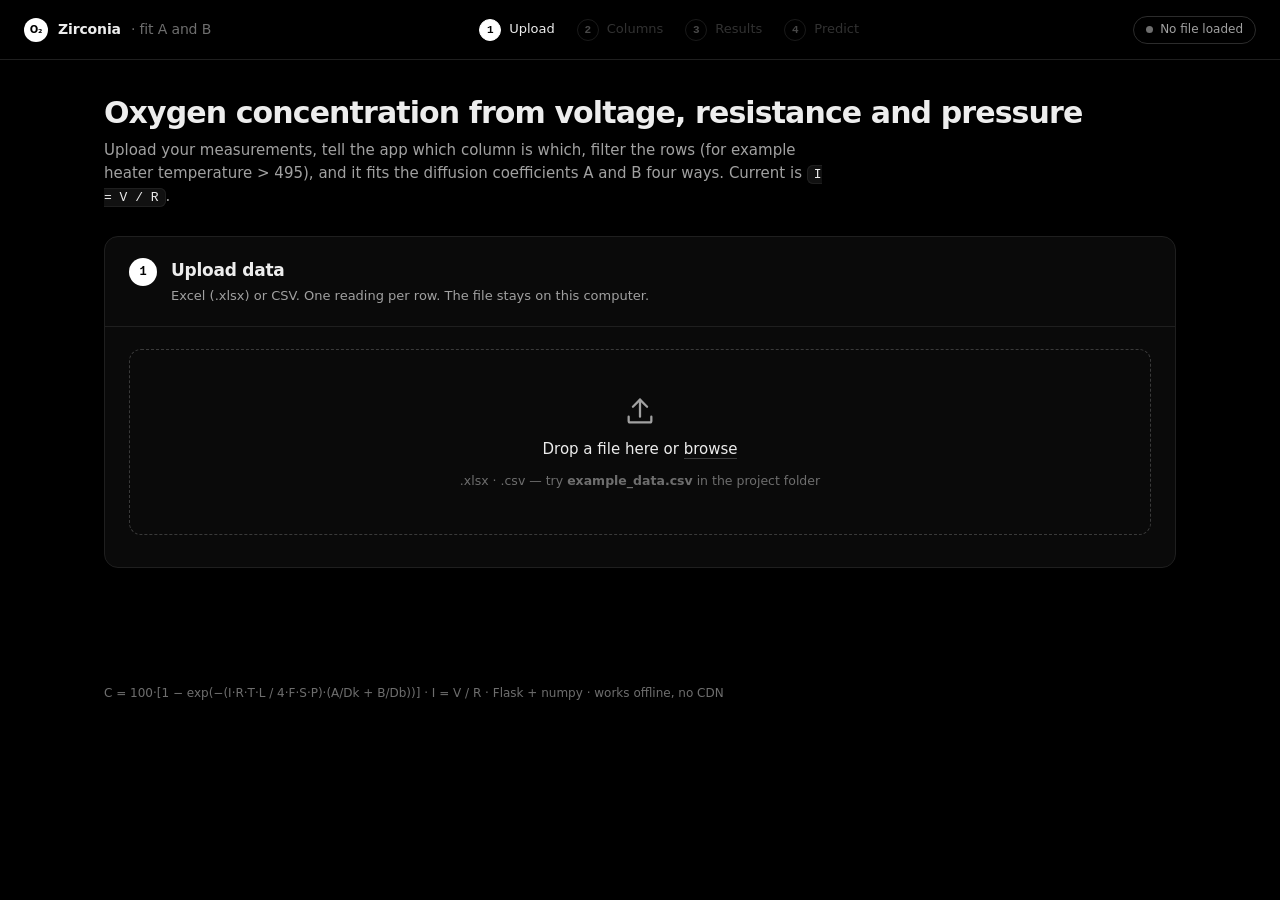
==== templates/fit.html @ 752ea03b "add" ====
<!DOCTYPE html>
<html lang="en">
<head>
<meta charset="utf-8">
<meta name="viewport" content="width=device-width, initial-scale=1">
<title>Zirconia O₂ · Fit A and B</title>
<link rel="stylesheet" href="/static/style.css">
</head>
<body>
<header class="top">
  <div class="brand"><span class="logo">O₂</span>Zirconia <span class="sub">· fit A and B</span></div>
  <ol class="stepper" id="stepper">
    <li class="on"><a href="#upload"><b>1</b><span>Upload</span></a></li>
    <li class="locked"><a href="#columns"><b>2</b><span>Columns</span></a></li>
    <li class="locked"><a href="#results"><b>3</b><span>Results</span></a></li>
    <li class="locked"><a href="#predict"><b>4</b><span>Predict</span></a></li>
  </ol>
  <span class="status" id="status"><i></i>No file loaded</span>
</header>

<main class="wrap">
  <div class="hero">
    <h1>Oxygen concentration from voltage, resistance and pressure</h1>
    <p>Upload your measurements, tell the app which column is which, filter the rows (for example heater temperature &gt; 495),
      and it fits the diffusion coefficients A and B four ways. Current is <code>I = V / R</code>.</p>
  </div>

  <!-- 1 · upload -->
  <section class="panel" id="upload">
    <div class="panel-h"><span class="num">1</span><div><h2>Upload data</h2><p>Excel (.xlsx) or CSV. One reading per row. The file stays on this computer.</p></div></div>
    <div class="panel-b">
      <label class="drop" id="drop" for="file">
        <input id="file" type="file" accept=".xlsx,.xlsm,.csv,.txt,.tsv" hidden>
        <svg viewBox="0 0 24 24" fill="none" stroke="currentColor" stroke-width="1.6" stroke-linecap="round" stroke-linejoin="round"><path d="M12 16V4"/><path d="m7 9 5-5 5 5"/><path d="M4 16v3a1 1 0 0 0 1 1h14a1 1 0 0 0 1-1v-3"/></svg>
        <span class="big-t">Drop a file here or <u>browse</u></span>
        <small>.xlsx · .csv — try <b>example_data.csv</b> in the project folder</small>
      </label>
      <div class="filebar hidden" id="fileBar">
        <span class="ic" id="fileExt">CSV</span>
        <div style="min-width:0"><div class="nm" id="fileName"></div><div class="meta" id="fileMeta"></div></div>
        <label class="btn" for="file">Change file</label>
      </div>
      <div class="err" id="upErr"></div>
      <div id="sheetBox" class="hidden">
        <div class="inline">
          <div class="field" id="sheetField"><label class="f" for="sheet">Sheet</label><div class="inp"><select id="sheet"></select></div></div>
          <div class="field"><label class="f" for="hdr">Header row (the row with column names)</label><div class="inp"><input id="hdr" type="number" min="1" step="1" value="1"><span class="unit">row</span></div></div>
          <div class="field"><label class="f">Data rows below the header</label><div class="inp"><input id="nrows" disabled value="—"></div></div>
        </div>
        <div class="tbl preview"><table id="preview"></table></div>
      </div>
    </div>
  </section>

  <!-- 2 · columns -->
  <section class="panel hidden" id="columns">
    <div class="panel-h"><span class="num">2</span><div><h2>Choose columns, units and filter</h2><p>Nothing is guessed from the names. Your choices are remembered for files with the same columns.</p></div></div>
    <div class="panel-b">
      <p class="sub-h">Columns</p>
      <div class="maplist" id="map"></div>
      <p class="sub-h">Use only rows where</p>
      <p class="hint">Rows that fail any filter are left out. Leave the column empty for no filter.</p>
      <div id="filters"></div>
      <button class="btn" id="addFilter" type="button">+ Add filter</button>
      <details class="consts"><summary>Sensor constants — placeholders, set them to your sensor's values</summary><div class="params" id="consts"></div></details>
    </div>
    <div class="foot"><button class="btn primary lg" id="run" type="button">Run the 4 optimizations</button><span class="note" id="runMsg"></span></div>
  </section>

  <!-- 3 · results -->
  <section class="panel hidden" id="results">
    <div class="panel-h"><span class="num">3</span><div><h2>Results</h2><p id="resSub"></p></div>
      <div class="act"><button class="btn" id="dl" type="button">Download predictions (CSV)</button></div></div>
    <div class="panel-b" id="resBody"></div>
  </section>

  <!-- 4 · predict -->
  <section class="panel hidden" id="predict">
    <div class="panel-h"><span class="num">4</span><div><h2>Predict concentration</h2><p>Enter one reading in the units chosen in step 2. The averaged A and B are used by default.</p></div></div>
    <div class="panel-b">
      <div class="grid g-pred">
        <div id="predForm"></div>
        <div class="card">
          <div class="card-h"><h3>Predicted O₂ concentration</h3><span class="pill" id="predPill">Average</span></div>
          <div class="big" id="predC">—</div>
          <div class="note" id="predSub"></div>
          <div class="tbl" style="margin-top:16px"><table id="predAll"></table></div>
        </div>
      </div>
    </div>
  </section>
</main>
<footer>C = 100·[1 − exp(−(I·R·T·L / 4·F·S·P)·(A/Dk + B/Db))] · I = V / R · Flask + numpy · works offline, no CDN</footer>
<div class="toast" id="toast"></div>
<script src="/static/charts.js"></script>
<script src="/static/fit.js"></script>
</body>
</html>
---- static/style.css ----
/* Zirconia O2 · Upload & fit. Black & white, Vercel-like. No external fonts or CDN. */
:root{
  color-scheme: dark;
  --bg:#000; --panel:#0a0a0a; --raise:#111; --hover:#151515;
  --line:#1f1f1f; --line-2:#2c2c2c; --line-3:#3a3a3a;
  --text:#ededed; --text-2:#a1a1a1; --muted:#6e6e6e;
  --grid:#1a1a1a; --axis:#333; --surface:#0a0a0a;
  --good:#22c55e; --warn:#f5a524; --bad:#f87171;
  --sans: system-ui,-apple-system,"Segoe UI",Roboto,"Helvetica Neue",Arial,sans-serif;
  --mono: ui-monospace,SFMono-Regular,"SF Mono",Menlo,Consolas,"Liberation Mono",monospace;
  --r:10px;
}
*{box-sizing:border-box}
html{scroll-behavior:smooth;scroll-padding-top:76px}
body{margin:0;background:var(--bg);color:var(--text);font:14px/1.55 var(--sans);-webkit-font-smoothing:antialiased}
a{color:inherit}
.hidden{display:none!important}

/* ---------- top bar with stepper ---------- */
.top{position:sticky;top:0;z-index:30;display:flex;align-items:center;gap:20px;height:60px;padding:0 24px;
  background:rgba(0,0,0,.78);backdrop-filter:saturate(180%) blur(12px);-webkit-backdrop-filter:saturate(180%) blur(12px);border-bottom:1px solid var(--line)}
.brand{display:flex;align-items:center;gap:10px;font-weight:600;letter-spacing:-.01em;white-space:nowrap}
.brand .logo{width:24px;height:24px;border-radius:50%;background:#fff;color:#000;display:grid;place-items:center;font:700 10px var(--sans)}
.brand .sub{color:var(--muted);font-weight:400}
.stepper{display:flex;gap:4px;margin:0 auto;padding:0;list-style:none}
.stepper a{display:flex;align-items:center;gap:8px;padding:6px 12px 6px 6px;border-radius:999px;color:var(--muted);text-decoration:none;font-size:13px;white-space:nowrap;transition:background .15s,color .15s}
.stepper a:hover{background:var(--hover);color:var(--text)}
.stepper b{width:22px;height:22px;border-radius:50%;display:grid;place-items:center;border:1px solid var(--line-3);font:600 11px var(--mono);color:var(--text-2)}
.stepper li.on a{color:var(--text)} .stepper li.on b{background:#fff;color:#000;border-color:#fff}
.stepper li.done a{color:var(--text-2)} .stepper li.done b{background:#1f1f1f;color:var(--text);border-color:#1f1f1f}
.stepper li.locked a{pointer-events:none;opacity:.45}
.status{display:inline-flex;align-items:center;gap:7px;height:28px;padding:0 12px;border:1px solid var(--line-2);border-radius:999px;font-size:12px;color:var(--text-2);white-space:nowrap;max-width:280px;overflow:hidden;text-overflow:ellipsis}
.status i{width:7px;height:7px;border-radius:50%;background:var(--muted);flex:none}
@media (max-width:900px){.stepper span{display:none}.stepper a{padding:6px}.brand .sub{display:none}}

/* ---------- page ---------- */
.wrap{max-width:1120px;margin:0 auto;padding:36px 24px 96px}
.hero{margin:0 0 28px}
.hero h1{font-size:30px;line-height:1.15;letter-spacing:-.03em;margin:0 0 8px;font-weight:700}
.hero p{color:var(--text-2);margin:0;max-width:720px;font-size:15px}
.hero code{font:13px var(--mono);color:var(--text);background:var(--raise);border:1px solid var(--line);border-radius:6px;padding:1px 6px}

.panel{background:var(--panel);border:1px solid var(--line);border-radius:14px;margin-bottom:20px;overflow:hidden}
.panel-h{display:flex;gap:14px;align-items:flex-start;padding:20px 24px;border-bottom:1px solid var(--line)}
.panel-h .num{flex:none;width:28px;height:28px;border-radius:50%;background:#fff;color:#000;display:grid;place-items:center;font:700 12px var(--mono);margin-top:1px}
.panel-h h2{font-size:17px;letter-spacing:-.015em;margin:0;font-weight:600}
.panel-h p{margin:2px 0 0;color:var(--text-2);font-size:13px}
.panel-h .act{margin-left:auto;display:flex;gap:8px;align-items:center}
.panel-b{padding:22px 24px}
.sub-h{font-size:13px;font-weight:600;margin:24px 0 4px;color:var(--text)}
.sub-h:first-child{margin-top:0}
.hint{color:var(--muted);font-size:12.5px;margin:0 0 12px}

/* ---------- drop zone & file bar ---------- */
.drop{display:flex;flex-direction:column;align-items:center;gap:10px;padding:44px 20px;border:1.5px dashed var(--line-3);border-radius:12px;
  text-align:center;color:var(--text-2);cursor:pointer;transition:border-color .15s,background .15s}
.drop:hover,.drop.on{border-color:#8a8a8a;background:#0f0f0f}
.drop svg{width:34px;height:34px;color:var(--text-2)}
.drop .big-t{font-size:15px;color:var(--text);font-weight:500}
.drop .big-t u{text-decoration:none;border-bottom:1px solid var(--line-3)}
.drop small{color:var(--muted);font-size:12.5px}
.filebar{display:flex;align-items:center;gap:14px;padding:12px 14px;border:1px solid var(--line-2);border-radius:12px;background:#000}
.filebar .ic{width:36px;height:36px;border-radius:8px;background:var(--raise);border:1px solid var(--line-2);display:grid;place-items:center;font:600 10px var(--mono);color:var(--text-2);flex:none}
.filebar .nm{font-weight:500;overflow:hidden;text-overflow:ellipsis;white-space:nowrap}
.filebar .meta{color:var(--muted);font-size:12.5px}
.filebar .btn{margin-left:auto}
.err{color:var(--bad);font-size:13px;margin-top:10px}

/* ---------- form controls ---------- */
label.f{display:block;font-size:12.5px;color:var(--text-2);margin:0 0 6px}
.field{margin-bottom:14px;min-width:0}
.inp{display:flex;align-items:center;height:38px;background:#000;border:1px solid var(--line-2);border-radius:8px;transition:border-color .15s,box-shadow .15s;min-width:0}
.inp:hover{border-color:var(--line-3)}
.inp:focus-within{border-color:#8a8a8a;box-shadow:0 0 0 3px rgba(255,255,255,.07)}
.inp input,.inp select{flex:1;min-width:0;width:100%;height:100%;background:transparent;border:0;outline:0;color:var(--text);font:14px var(--sans);padding:0 11px}
.inp input{font-family:var(--mono)}
.inp select{appearance:none;-webkit-appearance:none;cursor:pointer;padding-right:30px;
  background-image:linear-gradient(45deg,transparent 50%,#8a8a8a 50%),linear-gradient(135deg,#8a8a8a 50%,transparent 50%);
  background-position:calc(100% - 15px) 50%,calc(100% - 10px) 50%;background-size:5px 5px;background-repeat:no-repeat}
.inp select option{background:#111;color:var(--text)}
.inp .unit{padding:0 11px;color:var(--muted);font:12px var(--mono);border-left:1px solid var(--line);height:100%;display:flex;align-items:center;white-space:nowrap}
.inp.big-in{height:44px}.inp.big-in input{font-size:16px}
.inline{display:grid;grid-template-columns:repeat(3,minmax(0,1fr));gap:14px;margin-top:18px}

/* column mapping: one row per role */
.maplist{border:1px solid var(--line);border-radius:12px;overflow:hidden}
.maprow{display:grid;grid-template-columns:minmax(0,1.1fr) minmax(0,1.6fr) 150px;gap:12px;align-items:center;padding:12px 14px;border-bottom:1px solid var(--line);background:#000}
.maprow:last-child{border-bottom:0}
.maprow .lab{font-weight:500}
.maprow .lab small{display:block;color:var(--muted);font-weight:400;font-size:12px}
.maprow .tag{display:inline-block;margin-left:6px;font:500 10.5px var(--mono);color:var(--muted);border:1px solid var(--line-2);border-radius:999px;padding:0 6px;vertical-align:1px}
.maprow.miss{background:#140707}
@media (max-width:760px){.maprow{grid-template-columns:1fr}.inline{grid-template-columns:1fr}}

/* filters */
.frow{display:grid;grid-template-columns:52px minmax(0,2fr) 92px minmax(0,1fr) 38px;gap:8px;align-items:center;margin-bottom:8px}
.frow .w{color:var(--muted);font-size:13px;text-align:right}
.x{height:38px;width:38px;border-radius:8px;border:1px solid var(--line-2);background:#000;color:var(--text-2);cursor:pointer;font-size:16px}
.x:hover{color:var(--text);border-color:var(--line-3)}
details.consts{margin-top:22px;border:1px solid var(--line);border-radius:12px;background:#000}
details.consts summary{cursor:pointer;padding:12px 14px;color:var(--text-2);font-size:13px;list-style:none}
details.consts summary::before{content:"▸";display:inline-block;width:16px;color:var(--muted)}
details.consts[open] summary::before{content:"▾"}
details.consts .params{padding:4px 14px 6px;display:grid;grid-template-columns:repeat(auto-fit,minmax(200px,1fr));gap:0 14px}

/* buttons */
.btn{height:36px;padding:0 14px;border-radius:8px;border:1px solid var(--line-2);background:#000;color:var(--text);font:500 13px var(--sans);cursor:pointer;display:inline-flex;align-items:center;gap:6px;text-decoration:none;transition:background .15s,border-color .15s}
.btn:hover{background:var(--hover);border-color:var(--line-3)}
.btn.primary{background:#ededed;color:#000;border-color:#ededed}
.btn.primary:hover{background:#fff}
.btn.lg{height:42px;padding:0 20px;font-size:14px}
.btn:disabled{opacity:.5;cursor:wait}
.row{display:flex;gap:10px;align-items:center;flex-wrap:wrap}
.foot{display:flex;gap:12px;align-items:center;padding:16px 24px;border-top:1px solid var(--line);background:#070707}
.note{color:var(--text-2);font-size:13px}

/* ---------- tables ---------- */
.tbl{border:1px solid var(--line);border-radius:12px;overflow:auto;background:#000}
table{width:100%;border-collapse:collapse;font-size:13px}
th,td{padding:9px 12px;border-bottom:1px solid var(--line);text-align:right;white-space:nowrap}
tbody tr:last-child td{border-bottom:0}
th:first-child,td:first-child,th.l,td.l{text-align:left}
th{font-weight:500;color:var(--muted);font-size:12px;background:#070707;position:sticky;top:0}
td{font-family:var(--mono);font-variant-numeric:tabular-nums}
td.l{font-family:var(--sans)}
tbody tr:hover td{background:var(--hover)}
tr.best td{background:#161616;color:#fff}
.preview{max-height:300px;margin-top:16px}
.preview td{color:var(--text-2)}
.sw{display:inline-block;width:10px;height:10px;border-radius:3px;vertical-align:middle;margin-right:8px}

/* ---------- results ---------- */
.funnel{display:flex;flex-wrap:wrap;gap:8px;margin:0 0 18px}
.funnel span{display:inline-flex;align-items:center;gap:8px;height:30px;padding:0 12px;border:1px solid var(--line-2);border-radius:999px;font-size:12.5px;color:var(--text-2);background:#000}
.funnel b{font:600 12.5px var(--mono);color:var(--text)}
.tiles{display:grid;grid-template-columns:repeat(auto-fit,minmax(170px,1fr));border:1px solid var(--line);border-radius:12px;overflow:hidden;margin-bottom:18px;background:#000}
.tile{padding:16px 18px;border-right:1px solid var(--line);border-bottom:1px solid var(--line);margin:0 -1px -1px 0}
.tile .t{font-size:12px;color:var(--muted)}
.tile .v{font:600 24px var(--sans);letter-spacing:-.03em;margin-top:4px}
.tile .s{font:12px var(--mono);color:var(--text-2);margin-top:2px}
.eq{font:13.5px/1.75 var(--mono);background:#000;border:1px solid var(--line);border-radius:10px;padding:12px 14px;overflow-x:auto;white-space:nowrap;color:#e6e6e6;margin:10px 0}
.conds{margin:8px 0;padding:0;list-style:none;display:grid;grid-template-columns:repeat(auto-fit,minmax(220px,1fr));gap:8px}
.conds li{font-size:13px;color:var(--text-2)}
.conds b{display:block;color:var(--text);font-weight:600;margin-bottom:2px}
.conds li code{font:12.5px var(--mono);color:var(--text)}
.grid{display:grid;gap:16px}
.g2{grid-template-columns:repeat(2,minmax(0,1fr))}
.g-pred{grid-template-columns:minmax(0,5fr) minmax(0,7fr)}
@media (max-width:900px){.g2,.g-pred{grid-template-columns:1fr}}
.card{background:#000;border:1px solid var(--line);border-radius:12px;padding:18px;min-width:0}
.card-h{display:flex;align-items:center;justify-content:space-between;gap:12px;margin-bottom:2px}
.card h3{font-size:14px;margin:0;font-weight:600}
.card .desc{color:var(--text-2);font-size:12.5px;margin:2px 0 12px}
.mini{height:32px;width:170px}.mini select{font-size:13px}

/* ---------- prediction ---------- */
.big{font:700 64px/1 var(--sans);letter-spacing:-.05em;margin:10px 0 6px}
.big small{font-size:24px;color:var(--text-2);font-weight:500;margin-left:4px;letter-spacing:-.02em}
.pill{display:inline-flex;align-items:center;height:24px;padding:0 10px;border:1px solid var(--line-2);border-radius:999px;font-size:12px;color:var(--text-2)}

/* ---------- charts (used by charts.js) ---------- */
.chart{position:relative;width:100%}
.chart svg{display:block;width:100%;overflow:visible}
.legend{display:flex;flex-wrap:wrap;gap:4px 14px;font-size:12px;color:var(--text-2);margin:0 0 8px}
.legend span{display:inline-flex;align-items:center;gap:6px}
.legend svg{width:18px;height:12px;overflow:visible}
.tip{position:absolute;pointer-events:none;z-index:5;background:#111;border:1px solid var(--line-2);border-radius:8px;padding:8px 10px;font:12px/1.5 var(--mono);color:var(--text);white-space:nowrap;box-shadow:0 8px 24px rgba(0,0,0,.6);opacity:0;transition:opacity .08s}
.tip .n{font-family:var(--sans);color:var(--text-2);font-size:11px}

.toast{position:fixed;bottom:20px;right:20px;background:#111;border:1px solid var(--line-2);border-radius:8px;padding:10px 14px;font-size:13px;opacity:0;transform:translateY(8px);transition:all .2s;z-index:50}
.toast.on{opacity:1;transform:none}
footer{max-width:1120px;margin:0 auto;padding:0 24px 40px;color:var(--muted);font-size:12px}

/* ---------- condition links & detail page ---------- */
.tabs{display:flex;gap:4px;margin:0 auto;overflow-x:auto;padding:0 8px}
.tabs a{display:inline-flex;align-items:center;gap:7px;height:30px;padding:0 11px;border-radius:999px;color:var(--text-2);text-decoration:none;font-size:13px;white-space:nowrap;border:1px solid transparent}
.tabs a:hover{background:var(--hover);color:var(--text)}
.tabs a.on{background:#1a1a1a;color:var(--text);border-color:var(--line-2)}
.tabs i{width:8px;height:8px;border-radius:50%;display:inline-block}
.eyebrow-s{display:flex;align-items:center;font:12px var(--mono);color:var(--muted);margin:0 0 8px}
td.good,.good{color:#4ade80} td.bad,.bad{color:var(--bad)}
td a,.note a,p a{color:var(--text);text-decoration:none;border-bottom:1px solid var(--line-3)}
td a:hover,.note a:hover,p a:hover{border-color:var(--text)}
tr.click{cursor:pointer} tr.click:hover td{background:#191919}
.go{font:12px var(--sans);color:var(--text-2);white-space:nowrap}
tr.click:hover .go{color:var(--text)}
.conds a{display:block;text-decoration:none;color:inherit;border:1px solid var(--line);border-radius:10px;padding:10px 12px;background:#000;transition:border-color .15s,background .15s}
.conds a:hover{border-color:var(--line-3);background:#0d0d0d}
.conds a span{float:right;color:var(--muted);font-size:12px}
@media (max-width:900px){.tabs a{padding:0 8px}}
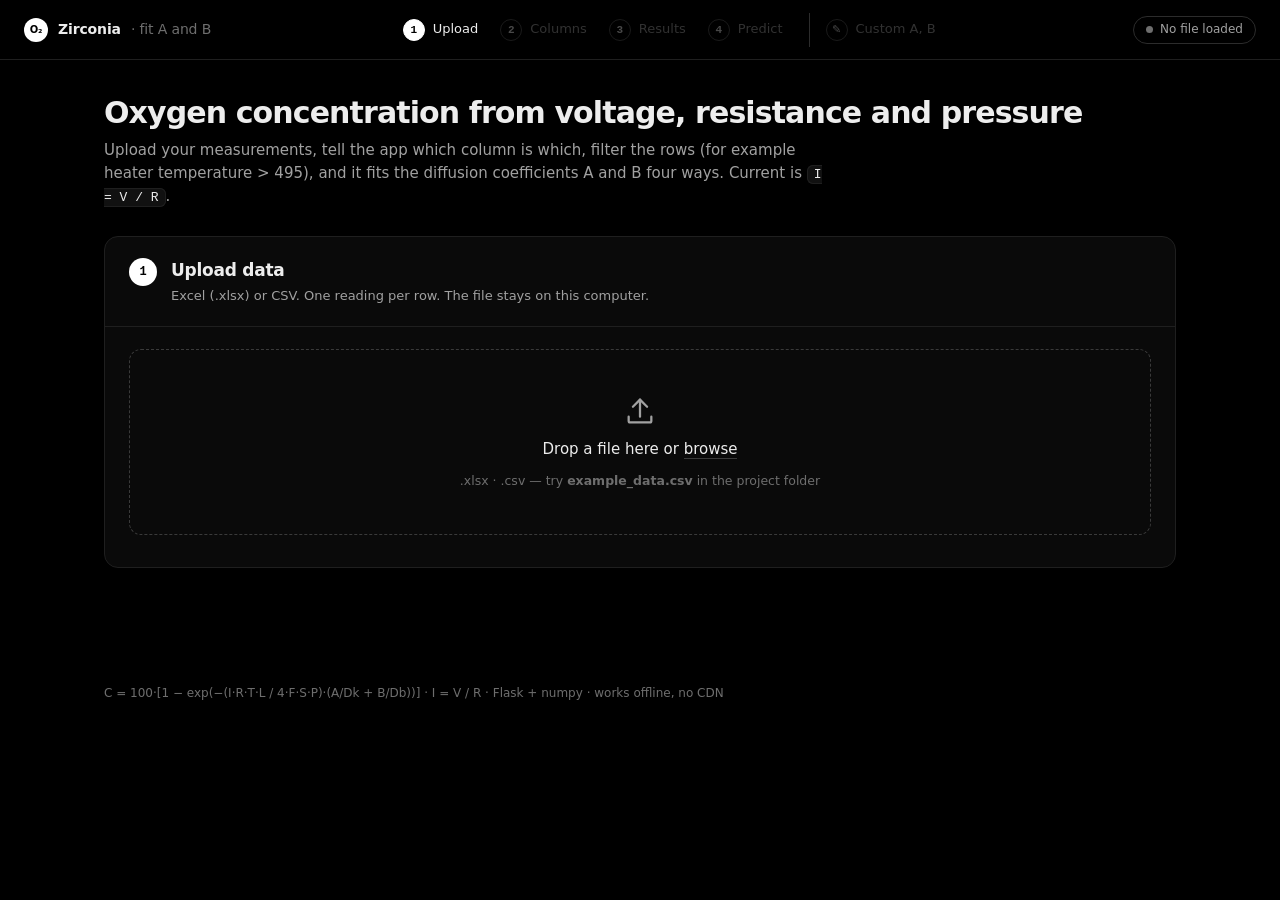
==== commit b14da4e4: "add" ====
--- a/templates/fit.html
+++ b/templates/fit.html
@@ -14,6 +14,7 @@
     <li class="locked"><a href="#columns"><b>2</b><span>Columns</span></a></li>
     <li class="locked"><a href="#results"><b>3</b><span>Results</span></a></li>
     <li class="locked"><a href="#predict"><b>4</b><span>Predict</span></a></li>
+    <li class="locked extra" id="navCustom"><a href="/condition/custom" title="Enter your own A and B"><b>✎</b><span>Custom A, B</span></a></li>
   </ol>
   <span class="status" id="status"><i></i>No file loaded</span>
 </header>
@@ -70,7 +71,7 @@
   <!-- 3 · results -->
   <section class="panel hidden" id="results">
     <div class="panel-h"><span class="num">3</span><div><h2>Results</h2><p id="resSub"></p></div>
-      <div class="act"><button class="btn" id="dl" type="button">Download predictions (CSV)</button></div></div>
+      <div class="act"><a class="btn" href="/condition/custom">Try your own A, B →</a><button class="btn" id="dl" type="button">Download predictions (CSV)</button></div></div>
     <div class="panel-b" id="resBody"></div>
   </section>
 
--- a/static/style.css
+++ b/static/style.css
@@ -188,3 +188,10 @@
 .conds a:hover{border-color:var(--line-3);background:#0d0d0d}
 .conds a span{float:right;color:var(--muted);font-size:12px}
 @media (max-width:900px){.tabs a{padding:0 8px}}
+.cform{display:grid;grid-template-columns:minmax(0,1fr) minmax(0,1fr) auto;gap:14px;align-items:end;max-width:760px}
+.cform .field{margin-bottom:14px}.cform .btn{margin-bottom:14px}
+.btn.chip{height:30px;padding:0 10px;font-size:12px;border-radius:999px}
+@media (max-width:760px){.cform{grid-template-columns:1fr}}
+.stepper li.extra{margin-left:10px;padding-left:10px;border-left:1px solid var(--line-2)}
+.stepper li.extra b{font-family:var(--sans);font-size:11px}
+.stepper li.extra:not(.locked) a{color:var(--text)}
